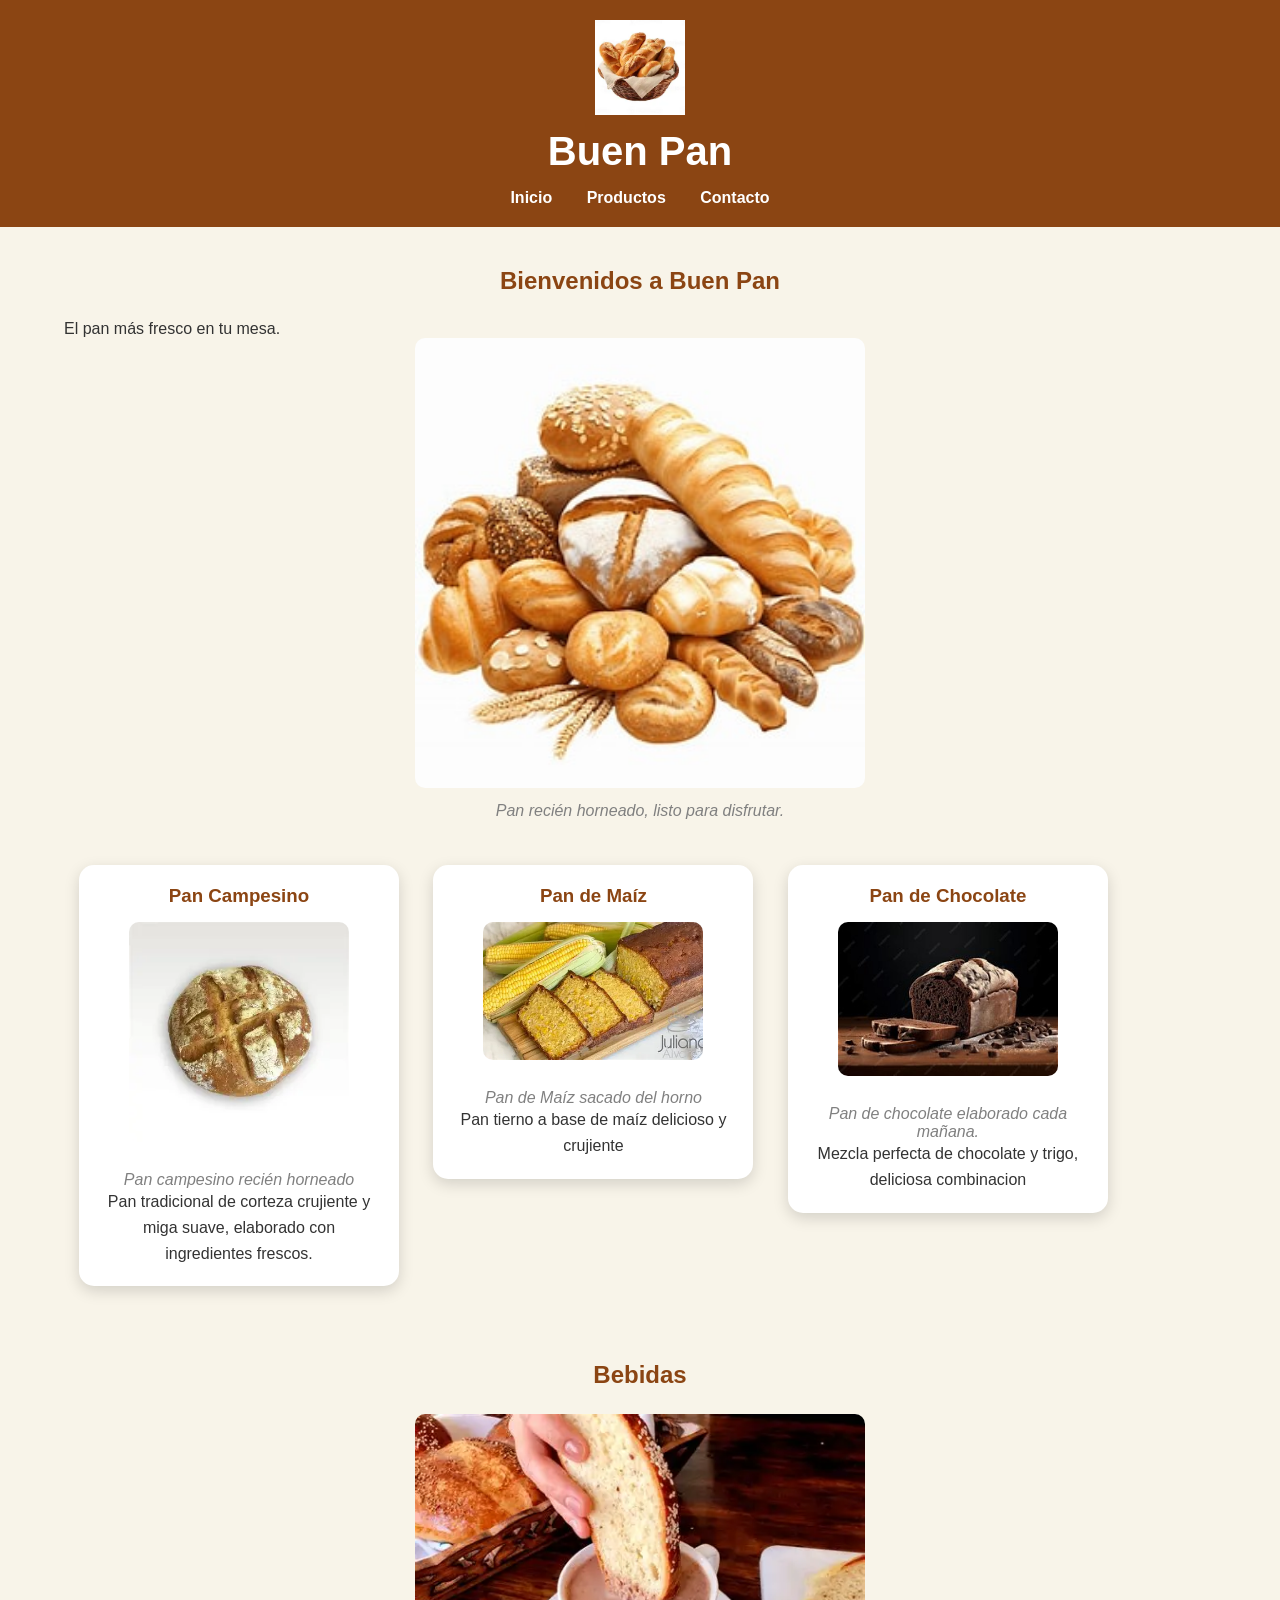
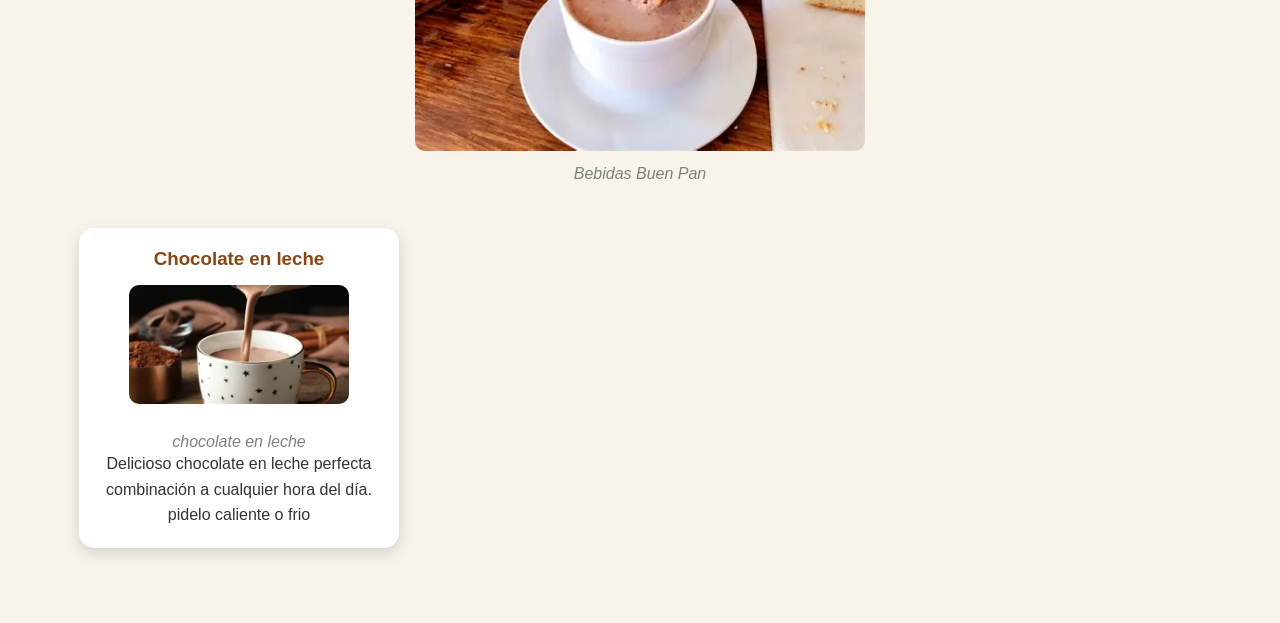
==== frontend/index.html @ c8b20e64 "Primer commit" ====
<!DOCTYPE html>
<html lang="es">
<head>
    <meta charset="UTF-8">
    <meta name="viewport" content="width=device-width, initial-scale=1.0">
    <title>Buen Pan</title>
    <!--enlace con el css-->
    <link rel="stylesheet" href="style.css">
    <!--enlace con el favicon-->
    <link rel="icon" href="assets/img/icon.png">
</head>
<body>

    <!--encabezado de la pagina-->
    <header>
        <img src="assets/img/icon.png" alt="logo de Buen Pan">
        <h1>Buen Pan</h1>
        <!--Dentro del header creamos en menu de navegación-->
        <nav>
            <a href="#">Inicio</a>
            <a href="#">Productos</a>
            <a href="#">Contacto</a>
        </nav>
    </header>

<!--creamos el main la parte pricipal del sitio web-->
    <main>
      <!--Dividimos en secciones la pagina-->
       <section>
        <h2>Bienvenidos a Buen Pan</h2>
        <p>El pan más fresco en tu mesa.</p>
        <!--utilizamos la etiqueta figure para contener una imagen importante -->
        <figure>
            <img src="assets/img/hero-pan.jpg" alt="Pan recién horneado de Buen Pan" width="300">
            <!--esta etiqueta nos ayuda a describir la imagen-->
            <figcaption>Pan recién horneado, listo para disfrutar.</figcaption>
        </figure>
        <!--creamos los articulos de las secciones, en este caso seccion panes-->
        <article>
            <!--Utilizamos h3 por orden de jerarquias -->
            <h3>Pan Campesino</h3>
            <figure>
                <img src="assets/img/pan_campesino.webp" alt="Pan campesino recién horneado">
                <figcaption>Pan campesino recién horneado</figcaption>
            </figure>
            <p>Pan tradicional de corteza crujiente y miga suave, elaborado con ingredientes frescos.</p>
        </article>

       <!--articulo pan de maíz-->
        <article>
            <h3>Pan de Maíz</h3>
            <figure>
                <img src="assets/img/pan_maiz.webp" alt="pan de maíz">
                <figcaption>Pan de Maíz sacado del horno </figcaption>
            </figure>
            
            <p>Pan tierno a base de maíz delicioso y crujiente</p>

        </article>
        <!--articulo pan chocolate-->
        <article>
            <h3>Pan de Chocolate</h3>
            <figure>
                <img src="assets/img/pan_chocolate.jpg" alt="Pan de chocolate">
                <figcaption>Pan de chocolate elaborado cada mañana.</figcaption>
            </figure>
            <p>Mezcla perfecta de chocolate y trigo, deliciosa combinacion</p>
        </article>

       </section>

       <section>
        <h2>Bebidas</h2>
        <figure>
            <img src="assets/img/bebidas.webp" alt="bebidas de buen pan" width="300">
            <figcaption>Bebidas Buen Pan</figcaption>
        </figure>
        <article>
            <h3>Chocolate en leche</h3>
            <figure>
                <img src="assets/img/chocolate_leche.webp" alt="chocolate en leche">
                <figcaption>chocolate en leche</figcaption>
            </figure>
            <p>Delicioso chocolate en leche perfecta combinación a cualquier hora del día. pidelo caliente o frio</p>
        </article>
        
       </section>

    </main>
    
</body>  

</html>
---- frontend/style.css ----
/* =========================
   ESTILOS GENERALES
========================= */

*{
    margin: 0;
    padding: 0;
    box-sizing: border-box;
}

body{
    font-family: Arial, Helvetica, sans-serif;
    background-color: #f8f4e9;
    color: #333;
}

/* =========================
   HEADER
========================= */

header{
    background-color: #8B4513;
    color: white;
    text-align: center;
    padding: 20px;
}

header img{
    width: 90px;
    margin-bottom: 10px;
}

header h1{
    font-size: 40px;
    margin-bottom: 15px;
}

nav a{
    color: white;
    text-decoration: none;
    margin: 15px;
    font-weight: bold;
}

nav a:hover{
    color: #FFD700;
}

/* =========================
   CONTENIDO PRINCIPAL
========================= */

main{
    width: 90%;
    max-width: 1200px;
    margin: 40px auto;
}

/* =========================
   SECCIONES
========================= */

section{
    margin-bottom: 60px;
}

section h2{
    text-align: center;
    margin-bottom: 25px;
    color: #8B4513;
}

/* =========================
   IMAGEN PRINCIPAL
========================= */

section > figure{
    text-align: center;
    margin-bottom: 30px;
}

section > figure img{
    width: 450px;
    max-width: 100%;
    border-radius: 10px;
}

/* =========================
   ARTÍCULOS
========================= */

article{
    background-color: white;
    width: 320px;
    display: inline-block;
    margin: 15px;
    padding: 20px;
    border-radius: 15px;
    box-shadow: 0px 5px 15px rgba(0,0,0,.15);
    text-align: center;
    vertical-align: top;
}

article h3{
    color: #8B4513;
    margin-bottom: 15px;
}

article img{
    width: 220px;
    border-radius: 10px;
    margin-bottom: 15px;
}

article p{
    line-height: 1.6;
}

/* =========================
   FIGCAPTION
========================= */

figcaption{
    margin-top: 10px;
    font-style: italic;
    color: gray;
}
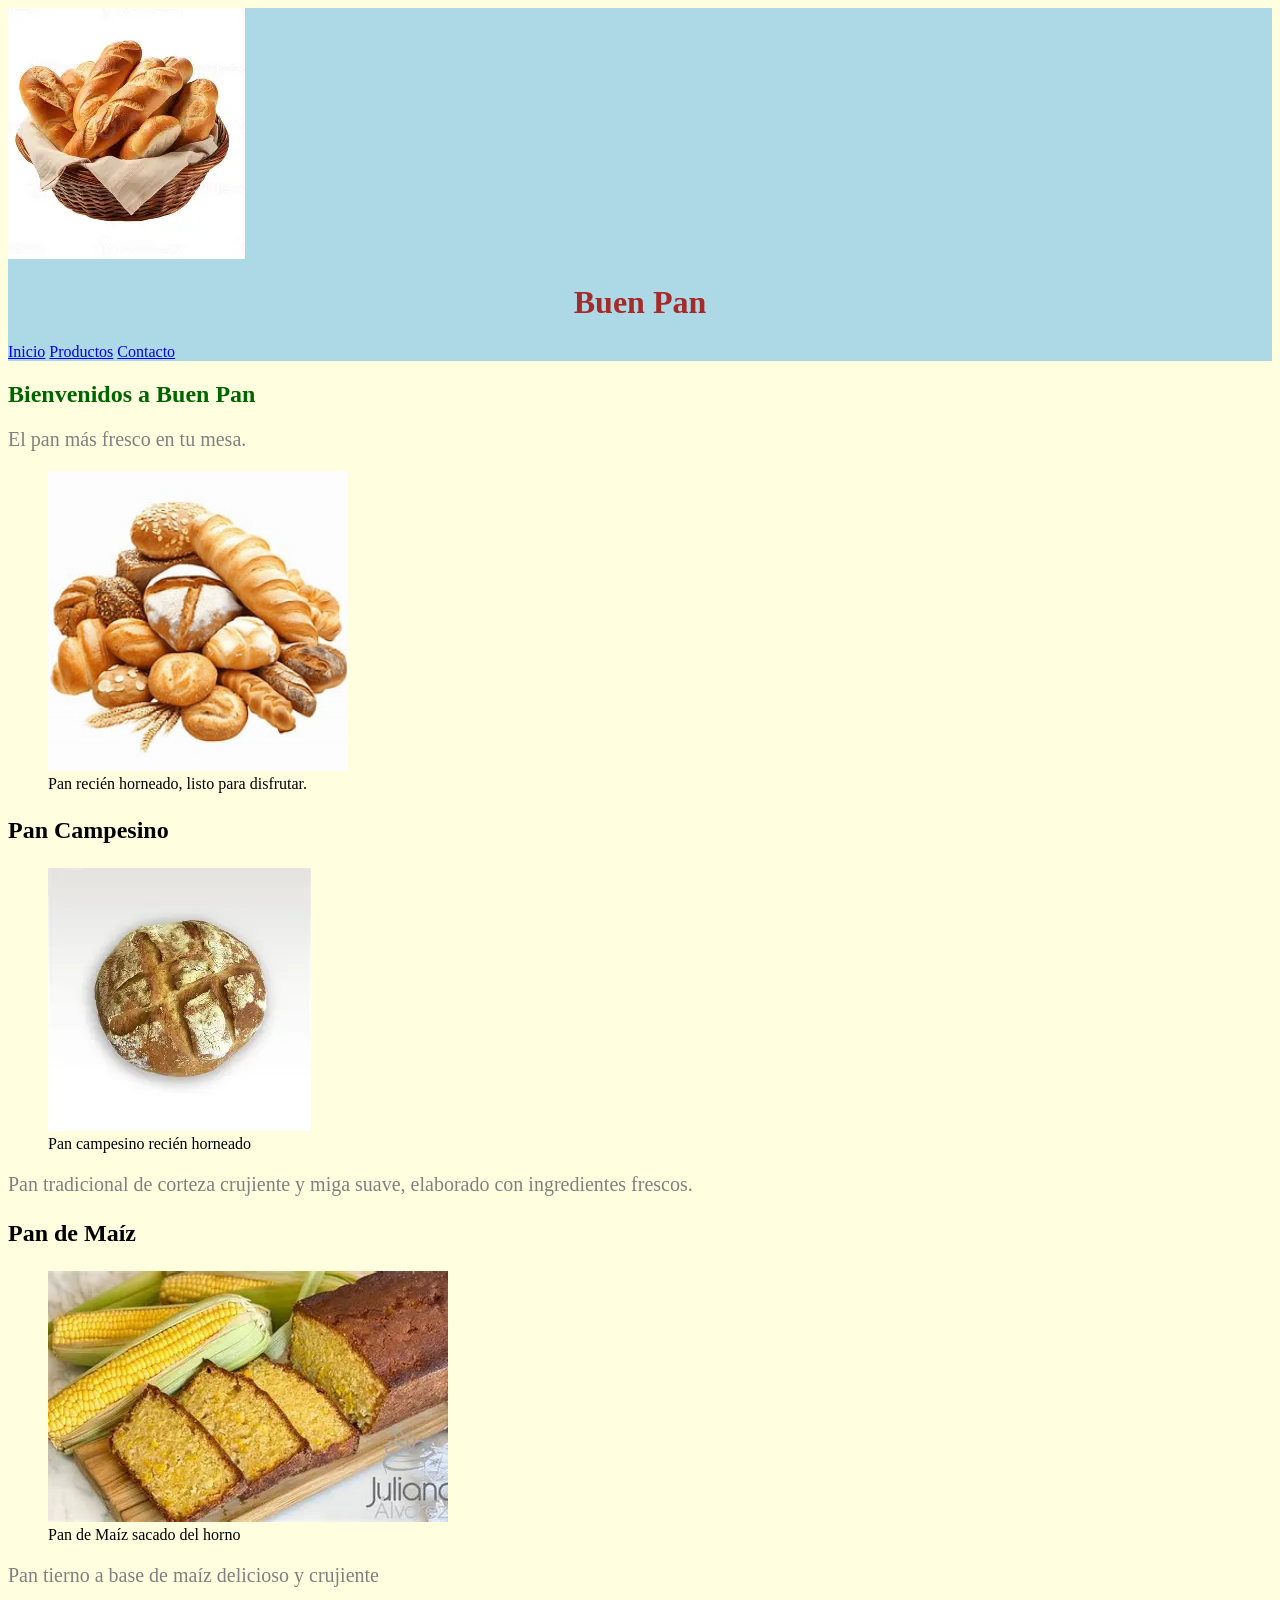
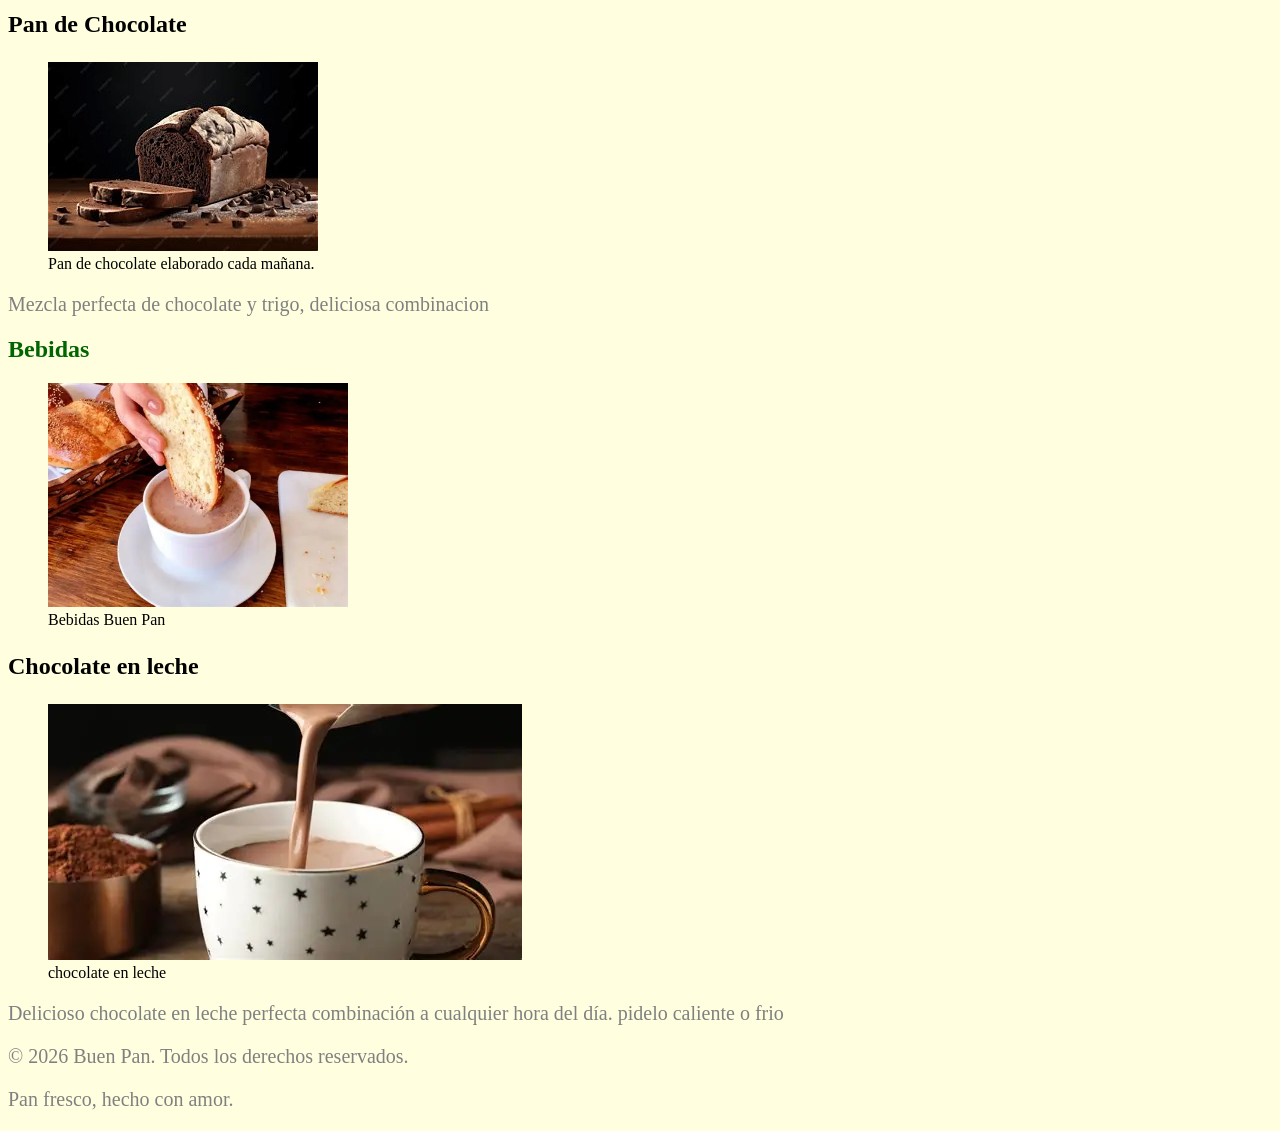
==== commit e27337c4: "Actualizar html y css" ====
--- a/frontend/index.html
+++ b/frontend/index.html
@@ -87,6 +87,11 @@
        </section>
 
     </main>
+
+    <footer>
+        <p>&copy; 2026 Buen Pan. Todos los derechos reservados.</p>
+        <p>Pan fresco, hecho con amor.</p>
+    </footer>
     
 </body>  
 
--- a/frontend/style.css
+++ b/frontend/style.css
@@ -1,127 +1,24 @@
-/* =========================
-   ESTILOS GENERALES
-========================= */
-
-*{
-    margin: 0;
-    padding: 0;
-    box-sizing: border-box;
+h1 {
+    color: brown;
+    text-align: center;
+}
+h2 {
+    color: darkgreen;
+    font-weight:bold ;
+}
+p{
+    color: gray;
+    font-size: 20px;
 }
 
-body{
-    font-family: Arial, Helvetica, sans-serif;
-    background-color: #f8f4e9;
-    color: #333;
+body {
+    background-color: lightyellow;
 }
 
-/* =========================
-   HEADER
-========================= */
-
-header{
-    background-color: #8B4513;
-    color: white;
-    text-align: center;
-    padding: 20px;
+h3 {
+    font-size: 24px;
 }
 
-header img{
-    width: 90px;
-    margin-bottom: 10px;
-}
-
-header h1{
-    font-size: 40px;
-    margin-bottom: 15px;
-}
-
-nav a{
-    color: white;
-    text-decoration: none;
-    margin: 15px;
-    font-weight: bold;
-}
-
-nav a:hover{
-    color: #FFD700;
-}
-
-/* =========================
-   CONTENIDO PRINCIPAL
-========================= */
-
-main{
-    width: 90%;
-    max-width: 1200px;
-    margin: 40px auto;
-}
-
-/* =========================
-   SECCIONES
-========================= */
-
-section{
-    margin-bottom: 60px;
-}
-
-section h2{
-    text-align: center;
-    margin-bottom: 25px;
-    color: #8B4513;
-}
-
-/* =========================
-   IMAGEN PRINCIPAL
-========================= */
-
-section > figure{
-    text-align: center;
-    margin-bottom: 30px;
-}
-
-section > figure img{
-    width: 450px;
-    max-width: 100%;
-    border-radius: 10px;
-}
-
-/* =========================
-   ARTÍCULOS
-========================= */
-
-article{
-    background-color: white;
-    width: 320px;
-    display: inline-block;
-    margin: 15px;
-    padding: 20px;
-    border-radius: 15px;
-    box-shadow: 0px 5px 15px rgba(0,0,0,.15);
-    text-align: center;
-    vertical-align: top;
-}
-
-article h3{
-    color: #8B4513;
-    margin-bottom: 15px;
-}
-
-article img{
-    width: 220px;
-    border-radius: 10px;
-    margin-bottom: 15px;
-}
-
-article p{
-    line-height: 1.6;
-}
-
-/* =========================
-   FIGCAPTION
-========================= */
-
-figcaption{
-    margin-top: 10px;
-    font-style: italic;
-    color: gray;
+header {
+    background-color: lightblue;
 }
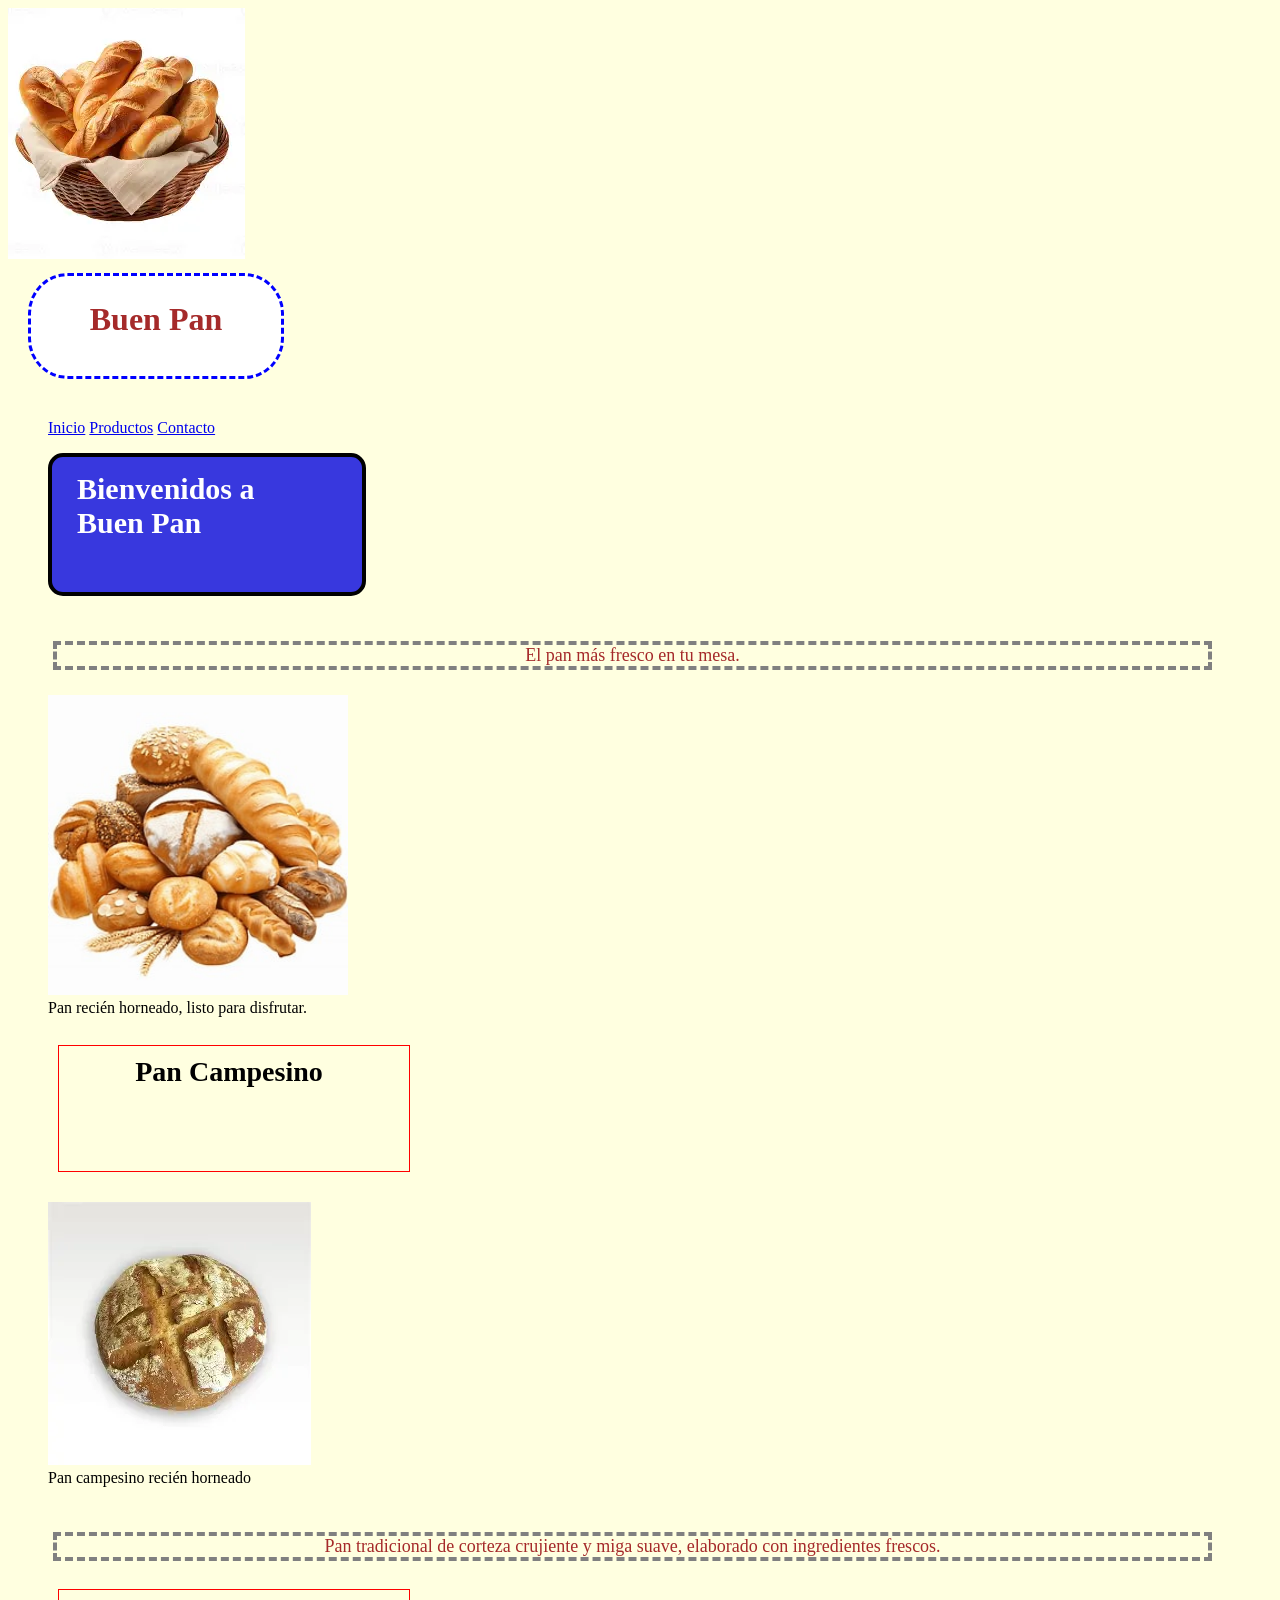
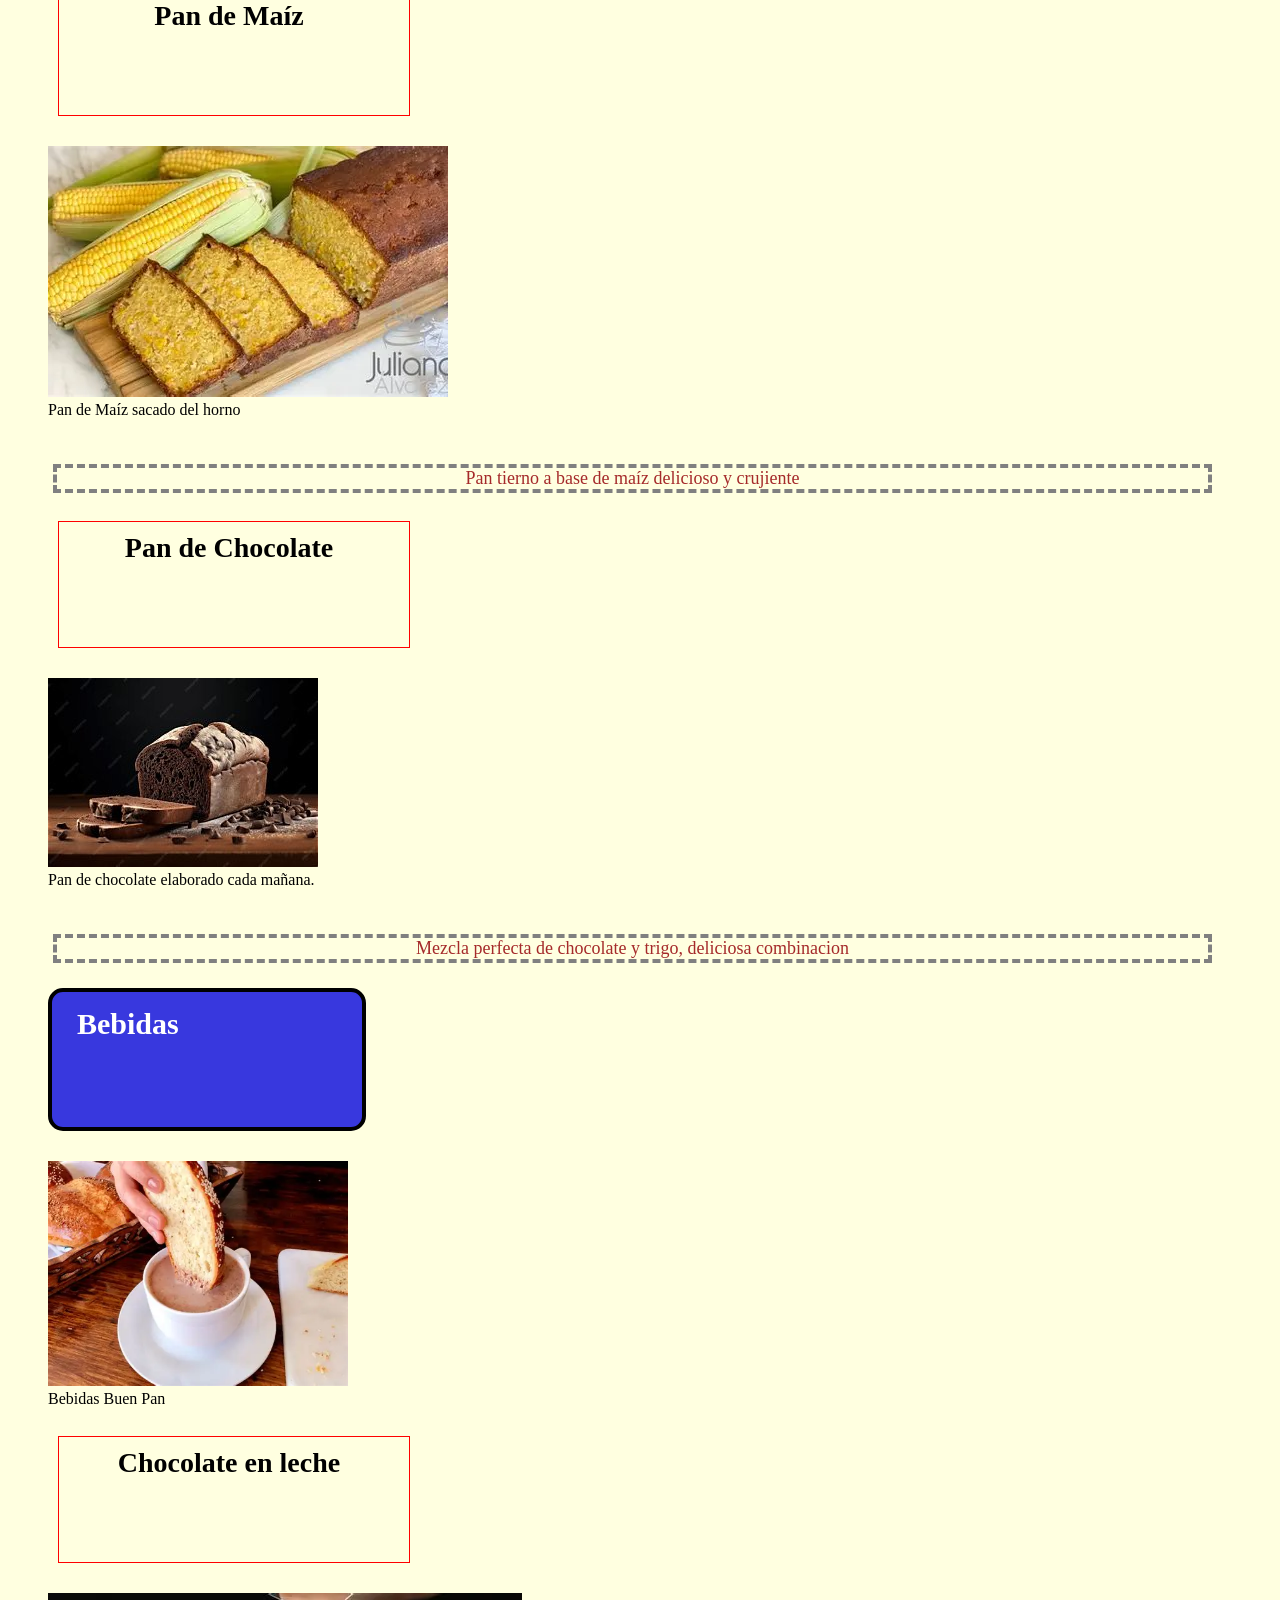
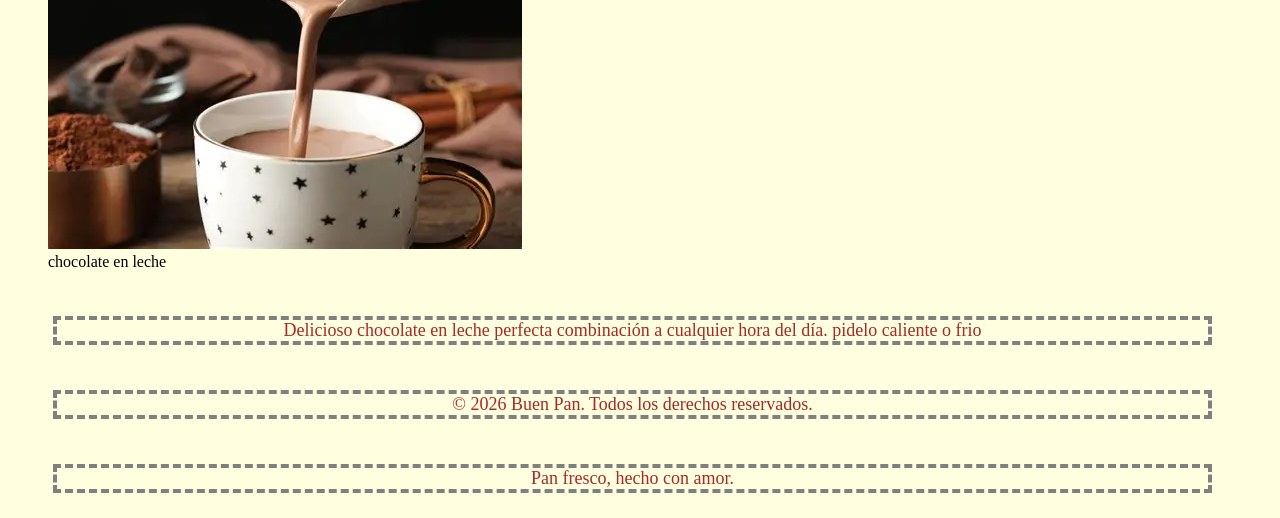
==== commit a1ffb3a0: "practica de css con flex-box" ====
--- a/frontend/index.html
+++ b/frontend/index.html
@@ -17,9 +17,11 @@
         <h1>Buen Pan</h1>
         <!--Dentro del header creamos en menu de navegación-->
         <nav>
+            <ul>
             <a href="#">Inicio</a>
             <a href="#">Productos</a>
             <a href="#">Contacto</a>
+            </ul>
         </nav>
     </header>
 
--- a/frontend/style.css
+++ b/frontend/style.css
@@ -1,24 +1,74 @@
 h1 {
     color: brown;
     text-align: center;
+    font-size: 32px;
+    border: 3px dashed blue;
+    padding: 25px;
+    margin-top: 10px;
+    margin-bottom: 40px;
+    margin-left: 20px;
+    margin-right: 30px;
+    background-color: white;
+    border-radius: 40px;
+    width: 200px;
+    height: 50px;
+    
 }
-h2 {
-    color: darkgreen;
-    font-weight:bold ;
-}
-p{
-    color: gray;
-    font-size: 20px;
-}
+
 
 body {
     background-color: lightyellow;
 }
 
-h3 {
-    font-size: 24px;
+p {
+    color:brown;
+    font-size: 18px;
+    text-align: center;
+    border: 4px dashed grey;
+    margin-left: 45px;
+    margin-right: 60px;
+    margin-bottom: 25px;
+    margin-top: 45px;
 }
 
-header {
-    background-color: lightblue;
-}+
+h2 {
+    color: white;
+    font-size: 30px;
+    text-align: left;
+    background-color:rgb(56, 56, 222) ;
+    border: 4px solid black;
+    border-radius: 15px;
+    padding-top: 15px;
+    padding-bottom: 20px;
+    padding-left: 25px;
+    padding-right: 35px;
+    margin-top: 10px;
+
+    margin-bottom: 30px;
+    margin-left: 40px;
+    margin-right: 50px;
+    box-sizing: content-box;
+    width: 250px;
+    height: 100px;
+}
+
+h3 {
+    color: black;
+    font-size: 28px;
+    text-align: center;
+    margin-bottom: 30px;
+    margin-left: 50px;
+    margin-right: 20px;
+    border: 1px solid red;
+    padding-top: 10px;
+    padding-bottom: 15px;
+    padding-left: 20px;
+    padding-right: 30px;
+    height: 100px;
+    width: 300px;
+    box-sizing: content-box;
+
+    
+}
+
